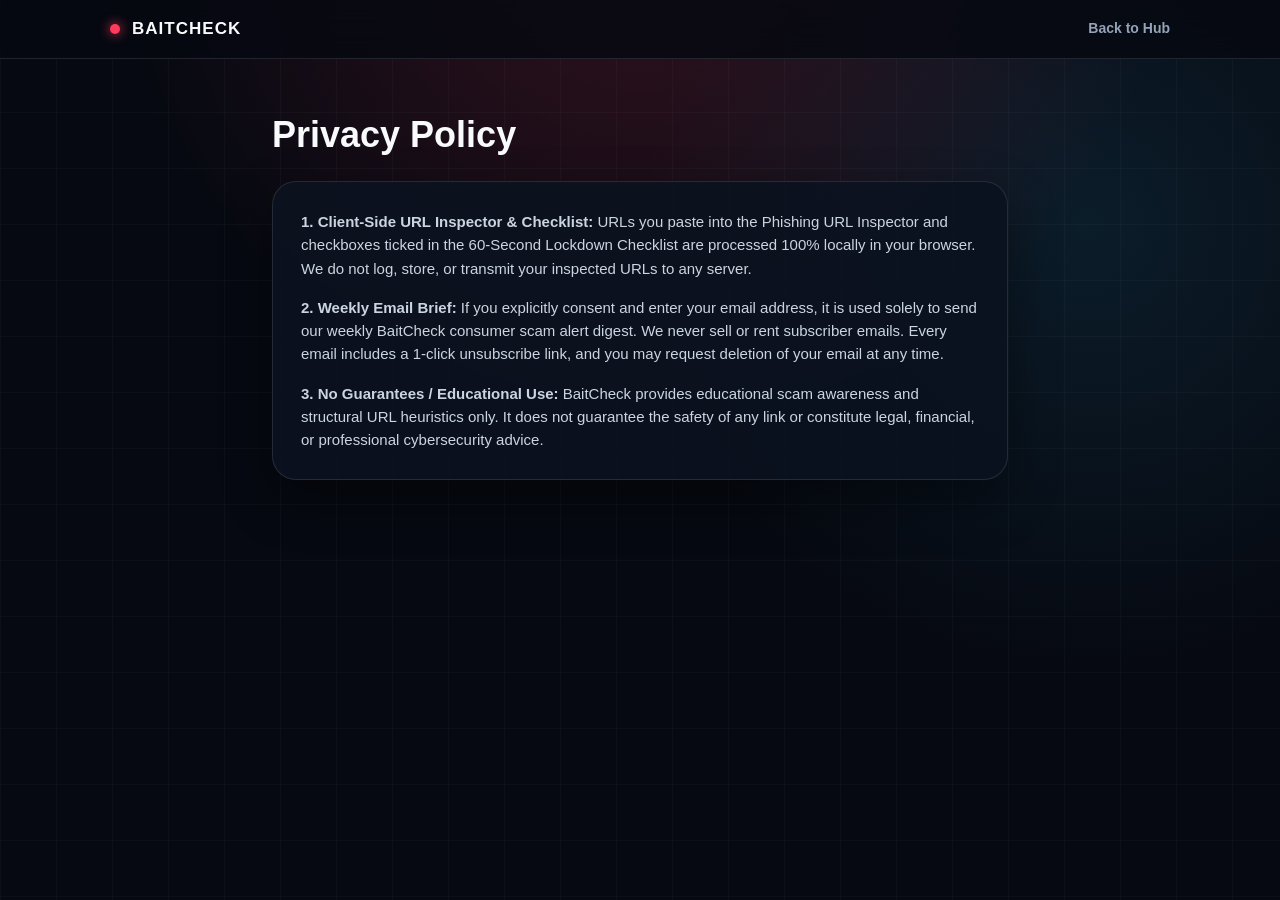
==== privacy.html @ c1490279 "deploy: initial BaitCheck static hub" ====
<!doctype html>
<html lang="en">
  <head>
    <meta charset="UTF-8" />
    <meta name="viewport" content="width=device-width, initial-scale=1.0" />
    <title>Privacy Policy | BaitCheck</title>
    <link rel="stylesheet" href="./styles.css" />
  </head>
  <body>
    <header class="nav">
      <div class="container nav-inner">
        <a href="./index.html" class="brand">
          <span class="rec-dot"></span>
          <span>BAITCHECK</span>
        </a>
        <nav class="nav-links">
          <a href="./index.html">Back to Hub</a>
        </nav>
      </div>
    </header>
    <main class="container" style="padding: 48px 22px 80px; max-width: 780px;">
      <h1 style="font-size: 36px; font-weight: 900; margin-bottom: 18px;">Privacy Policy</h1>
      <div class="panel" style="display: flex; flex-direction: column; gap: 16px; color: #cbd5e1; font-size: 15px;">
        <p><strong>1. Client-Side URL Inspector &amp; Checklist:</strong> URLs you paste into the Phishing URL Inspector and checkboxes ticked in the 60-Second Lockdown Checklist are processed 100% locally in your browser. We do not log, store, or transmit your inspected URLs to any server.</p>
        <p><strong>2. Weekly Email Brief:</strong> If you explicitly consent and enter your email address, it is used solely to send our weekly BaitCheck consumer scam alert digest. We never sell or rent subscriber emails. Every email includes a 1-click unsubscribe link, and you may request deletion of your email at any time.</p>
        <p><strong>3. No Guarantees / Educational Use:</strong> BaitCheck provides educational scam awareness and structural URL heuristics only. It does not guarantee the safety of any link or constitute legal, financial, or professional cybersecurity advice.</p>
      </div>
    </main>
  </body>
</html>
---- styles.css ----
:root {
  --bg: #060911;
  --surface: #0c1220;
  --surface-2: #11192c;
  --border: rgba(148, 163, 184, 0.18);
  --text: #f8fafc;
  --muted: #94a3b8;
  --danger: #ff3b5c;
  --danger-bg: rgba(255, 59, 92, 0.14);
  --cyan: #38bdf8;
  --cyan-bg: rgba(56, 189, 248, 0.14);
  --emerald: #10b981;
  --emerald-bg: rgba(16, 185, 129, 0.14);
  --amber: #fbbf24;
  --amber-bg: rgba(251, 191, 36, 0.14);
}

* {
  box-sizing: border-box;
  margin: 0;
  padding: 0;
}

html {
  scroll-behavior: smooth;
}

body {
  font-family: Inter, -apple-system, BlinkMacSystemFont, 'Segoe UI', Roboto, sans-serif;
  background-color: var(--bg);
  color: var(--text);
  line-height: 1.55;
  min-height: 100vh;
  background-image:
    radial-gradient(circle at 50% -10%, rgba(255, 59, 92, 0.18), transparent 45%),
    radial-gradient(circle at 85% 25%, rgba(56, 189, 248, 0.11), transparent 35%),
    linear-gradient(to right, rgba(148, 163, 184, 0.045) 1px, transparent 1px),
    linear-gradient(to bottom, rgba(148, 163, 184, 0.045) 1px, transparent 1px);
  background-size: 100% 100%, 100% 100%, 56px 56px, 56px 56px;
}

.container {
  max-width: 1060px;
  margin: 0 auto;
  padding: 0 22px;
}

/* Header */
.nav {
  position: sticky;
  top: 0;
  z-index: 30;
  backdrop-filter: blur(14px);
  background: rgba(6, 9, 17, 0.84);
  border-bottom: 1px solid var(--border);
}

.nav-inner {
  display: flex;
  align-items: center;
  justify-content: space-between;
  padding: 16px 0;
  gap: 16px;
}

.brand {
  display: flex;
  align-items: center;
  gap: 12px;
  font-weight: 900;
  font-size: 17px;
  letter-spacing: 0.06em;
  text-transform: uppercase;
  text-decoration: none;
  color: var(--text);
}

.rec-dot {
  width: 10px;
  height: 10px;
  border-radius: 50%;
  background: var(--danger);
  box-shadow: 0 0 12px var(--danger);
}

.nav-links {
  display: flex;
  gap: 20px;
  align-items: center;
  flex-wrap: wrap;
}

.nav-links a {
  color: var(--muted);
  text-decoration: none;
  font-size: 14px;
  font-weight: 600;
  transition: color 0.15s ease;
}

.nav-links a:hover {
  color: var(--text);
}

/* Hero */
.hero {
  padding: 64px 0 42px;
  text-align: center;
}

.pill {
  display: inline-flex;
  align-items: center;
  gap: 8px;
  padding: 7px 16px;
  border-radius: 999px;
  font-size: 12px;
  font-weight: 800;
  letter-spacing: 0.11em;
  text-transform: uppercase;
  border: 1px solid rgba(255, 59, 92, 0.5);
  background: var(--danger-bg);
  color: #ff7c92;
  margin-bottom: 20px;
}

.hero h1 {
  font-size: clamp(32px, 5vw, 54px);
  font-weight: 900;
  line-height: 1.08;
  letter-spacing: -0.03em;
  max-width: 820px;
  margin: 0 auto 18px;
}

.hero h1 span {
  color: var(--danger);
}

.hero p {
  font-size: 18px;
  color: var(--muted);
  max-width: 670px;
  margin: 0 auto 28px;
}

.hero-actions {
  display: flex;
  justify-content: center;
  gap: 14px;
  flex-wrap: wrap;
}

.btn {
  display: inline-flex;
  align-items: center;
  justify-content: center;
  gap: 8px;
  padding: 13px 22px;
  border-radius: 14px;
  font-size: 15px;
  font-weight: 700;
  text-decoration: none;
  border: 1px solid transparent;
  cursor: pointer;
  transition: transform 0.12s ease, opacity 0.15s ease, border-color 0.15s ease;
}

.btn:hover {
  transform: translateY(-1px);
}

.btn-primary {
  background: linear-gradient(90deg, #059669 0%, #0284c7 100%);
  color: #fff;
  box-shadow: 0 10px 28px rgba(16, 185, 129, 0.25);
}

.btn-secondary {
  background: var(--surface);
  color: var(--text);
  border-color: var(--border);
}

.btn-secondary:hover {
  border-color: rgba(56, 189, 248, 0.55);
}

/* Sections */
.section {
  padding: 36px 0;
}

.section-header {
  display: flex;
  align-items: flex-end;
  justify-content: space-between;
  gap: 16px;
  margin-bottom: 22px;
  flex-wrap: wrap;
}

.section-kicker {
  color: var(--cyan);
  font-size: 12px;
  font-weight: 800;
  letter-spacing: 0.12em;
  text-transform: uppercase;
  margin-bottom: 6px;
}

.section h2 {
  font-size: 28px;
  font-weight: 900;
  letter-spacing: -0.02em;
}

.section-sub {
  color: var(--muted);
  font-size: 15px;
  margin-top: 6px;
}

.panel {
  background: rgba(12, 18, 32, 0.9);
  border: 1px solid var(--border);
  border-radius: 24px;
  padding: 28px;
  box-shadow: 0 20px 50px rgba(0, 0, 0, 0.4);
}

/* URL Inspector */
.url-form {
  display: flex;
  gap: 12px;
  flex-wrap: wrap;
}

.url-input {
  flex: 1;
  min-width: 240px;
  background: #060911;
  color: var(--text);
  border: 1px solid rgba(148, 163, 184, 0.28);
  border-radius: 14px;
  padding: 14px 18px;
  font-size: 15px;
  font-family: ui-monospace, SFMono-Regular, Menlo, monospace;
}

.url-input:focus {
  outline: none;
  border-color: var(--cyan);
}

.sample-row {
  display: flex;
  gap: 10px;
  flex-wrap: wrap;
  margin-top: 14px;
  align-items: center;
}

.sample-label {
  font-size: 13px;
  color: var(--muted);
  font-weight: 600;
}

.chip {
  background: rgba(30, 41, 59, 0.75);
  color: #cbd5e1;
  border: 1px solid var(--border);
  border-radius: 999px;
  padding: 6px 13px;
  font-size: 12px;
  font-weight: 700;
  cursor: pointer;
}

.chip:hover {
  border-color: var(--cyan);
  color: #fff;
}

.url-result {
  margin-top: 22px;
  border-radius: 18px;
  padding: 20px;
  border: 1px solid var(--border);
  background: #080d19;
  display: none;
}

.url-result.visible {
  display: block;
}

.verdict-row {
  display: flex;
  align-items: center;
  justify-content: space-between;
  gap: 12px;
  flex-wrap: wrap;
  margin-bottom: 16px;
}

.verdict-badge {
  display: inline-flex;
  align-items: center;
  gap: 8px;
  padding: 6px 14px;
  border-radius: 999px;
  font-size: 13px;
  font-weight: 800;
  letter-spacing: 0.08em;
}

.verdict-high {
  background: var(--danger-bg);
  color: #ff7c92;
  border: 1px solid rgba(255, 59, 92, 0.55);
}

.verdict-medium {
  background: var(--amber-bg);
  color: #fcd34d;
  border: 1px solid rgba(251, 191, 36, 0.55);
}

.verdict-low {
  background: var(--emerald-bg);
  color: #6ee7b7;
  border: 1px solid rgba(16, 185, 129, 0.55);
}

.domain-grid {
  display: grid;
  grid-template-columns: repeat(auto-fit, minmax(210px, 1fr));
  gap: 12px;
  margin-bottom: 16px;
}

.domain-box {
  background: rgba(15, 23, 42, 0.85);
  border: 1px solid var(--border);
  border-radius: 14px;
  padding: 12px 14px;
}

.domain-box small {
  display: block;
  font-size: 11px;
  color: var(--muted);
  text-transform: uppercase;
  letter-spacing: 0.08em;
  margin-bottom: 4px;
}

.domain-box code {
  font-family: ui-monospace, SFMono-Regular, Menlo, monospace;
  font-size: 14px;
  color: var(--text);
  word-break: break-all;
}

.flags-list {
  list-style: none;
  display: flex;
  flex-direction: column;
  gap: 8px;
}

.flags-list li {
  font-size: 14px;
  color: #e2e8f0;
  padding: 10px 14px;
  border-radius: 12px;
  background: rgba(30, 41, 59, 0.55);
}

/* Checklist */
.progress-bar-wrap {
  display: flex;
  align-items: center;
  gap: 14px;
  min-width: 240px;
}

.progress-track {
  flex: 1;
  min-width: 140px;
  height: 10px;
  background: rgba(148, 163, 184, 0.16);
  border-radius: 999px;
  overflow: hidden;
}

.progress-fill {
  height: 100%;
  width: 0%;
  background: linear-gradient(90deg, #10b981 0%, #38bdf8 100%);
  transition: width 0.25s ease;
}

.progress-pct {
  font-weight: 800;
  font-size: 14px;
  color: #6ee7b7;
  min-width: 44px;
  text-align: right;
}

.tabs {
  display: flex;
  gap: 10px;
  flex-wrap: wrap;
  margin-bottom: 18px;
}

.tab-btn {
  background: rgba(15, 23, 42, 0.8);
  color: var(--muted);
  border: 1px solid var(--border);
  border-radius: 999px;
  padding: 8px 16px;
  font-size: 13px;
  font-weight: 700;
  cursor: pointer;
}

.tab-btn.active {
  background: var(--cyan-bg);
  color: #7dd3fc;
  border-color: rgba(56, 189, 248, 0.55);
}

.checklist {
  display: flex;
  flex-direction: column;
  gap: 10px;
}

.check-item {
  display: flex;
  align-items: flex-start;
  gap: 14px;
  padding: 14px 16px;
  border-radius: 16px;
  background: rgba(15, 23, 42, 0.65);
  border: 1px solid var(--border);
  cursor: pointer;
  transition: border-color 0.15s ease, background 0.15s ease;
}

.check-item:hover {
  border-color: rgba(56, 189, 248, 0.45);
}

.check-item.checked {
  border-color: rgba(16, 185, 129, 0.45);
  background: rgba(16, 185, 129, 0.08);
}

.check-item input {
  width: 20px;
  height: 20px;
  margin-top: 2px;
  accent-color: var(--emerald);
  cursor: pointer;
}

.check-title {
  font-weight: 700;
  font-size: 15px;
  color: var(--text);
}

.check-item.checked .check-title {
  text-decoration: line-through;
  color: #94a3b8;
}

.check-desc {
  font-size: 13px;
  color: var(--muted);
  margin-top: 3px;
}

/* Affiliate Cards */
.disclosure {
  font-size: 13px;
  color: var(--muted);
  background: rgba(15, 23, 42, 0.72);
  border: 1px solid var(--border);
  border-radius: 12px;
  padding: 10px 14px;
  margin-bottom: 18px;
}

.cards-grid {
  display: grid;
  grid-template-columns: repeat(auto-fit, minmax(290px, 1fr));
  gap: 18px;
}

#affiliate-cards {
  grid-template-columns: repeat(2, minmax(0, 1fr));
}

@media (max-width: 720px) {
  #affiliate-cards {
    grid-template-columns: 1fr;
  }
}

.tool-card {
  background: rgba(12, 18, 32, 0.92);
  border: 1px solid var(--border);
  border-radius: 22px;
  padding: 24px;
  display: flex;
  flex-direction: column;
  justify-content: space-between;
  gap: 16px;
}

.tool-badge {
  display: inline-block;
  font-size: 11px;
  font-weight: 800;
  letter-spacing: 0.1em;
  padding: 5px 11px;
  border-radius: 999px;
  margin-bottom: 10px;
}

.accent-danger .tool-badge { background: var(--danger-bg); color: #ff7c92; }
.accent-cyan .tool-badge { background: var(--cyan-bg); color: #7dd3fc; }
.accent-emerald .tool-badge { background: var(--emerald-bg); color: #6ee7b7; }
.accent-amber .tool-badge { background: var(--amber-bg); color: #fcd34d; }

.tool-card h3 {
  font-size: 19px;
  font-weight: 800;
  margin-bottom: 8px;
}

.tool-card p {
  color: var(--muted);
  font-size: 14px;
}

.partner-note {
  font-size: 12px;
  color: #64748b;
  margin-top: 10px;
}

/* Case Files */
.case-card {
  background: rgba(12, 18, 32, 0.9);
  border: 1px solid var(--border);
  border-radius: 20px;
  padding: 22px;
  display: flex;
  flex-direction: column;
  gap: 12px;
}

.case-meta {
  display: flex;
  justify-content: space-between;
  font-size: 12px;
  font-weight: 800;
  letter-spacing: 0.08em;
  color: #ff7c92;
}

.case-card h3 {
  font-size: 18px;
  font-weight: 800;
}

.case-bullets {
  list-style: none;
  display: flex;
  flex-direction: column;
  gap: 6px;
}

.case-bullets li {
  font-size: 13px;
  color: #cbd5e1;
}

/* Newsletter */
.newsletter-box {
  background: linear-gradient(135deg, rgba(16, 185, 129, 0.12), rgba(56, 189, 248, 0.12));
  border: 1px solid rgba(56, 189, 248, 0.35);
  border-radius: 24px;
  padding: 32px;
  display: flex;
  align-items: center;
  justify-content: space-between;
  gap: 24px;
  flex-wrap: wrap;
}

.newsletter-form {
  display: flex;
  gap: 10px;
  flex-wrap: wrap;
  flex: 1;
  min-width: 260px;
  max-width: 460px;
}

.newsletter-form input {
  flex: 1;
  min-width: 190px;
  background: #060911;
  color: var(--text);
  border: 1px solid var(--border);
  border-radius: 12px;
  padding: 13px 16px;
  font-size: 14px;
}

.newsletter-msg {
  width: 100%;
  font-size: 13px;
  color: #6ee7b7;
  margin-top: 6px;
}

.footer {
  padding: 40px 0 60px;
  text-align: center;
  color: #64748b;
  font-size: 13px;
  border-top: 1px solid var(--border);
  margin-top: 32px;
}

@media print {
  body {
    background: #fff !important;
    color: #111 !important;
  }
  .nav, #inspector, #tools, #newsletter, .hero-actions, .tabs, .no-print {
    display: none !important;
  }
  .panel, .check-item, .case-card {
    background: #fff !important;
    color: #111 !important;
    border: 1px solid #ccc !important;
    box-shadow: none !important;
  }
  .check-title, .check-desc, .section h2 {
    color: #111 !important;
  }
}
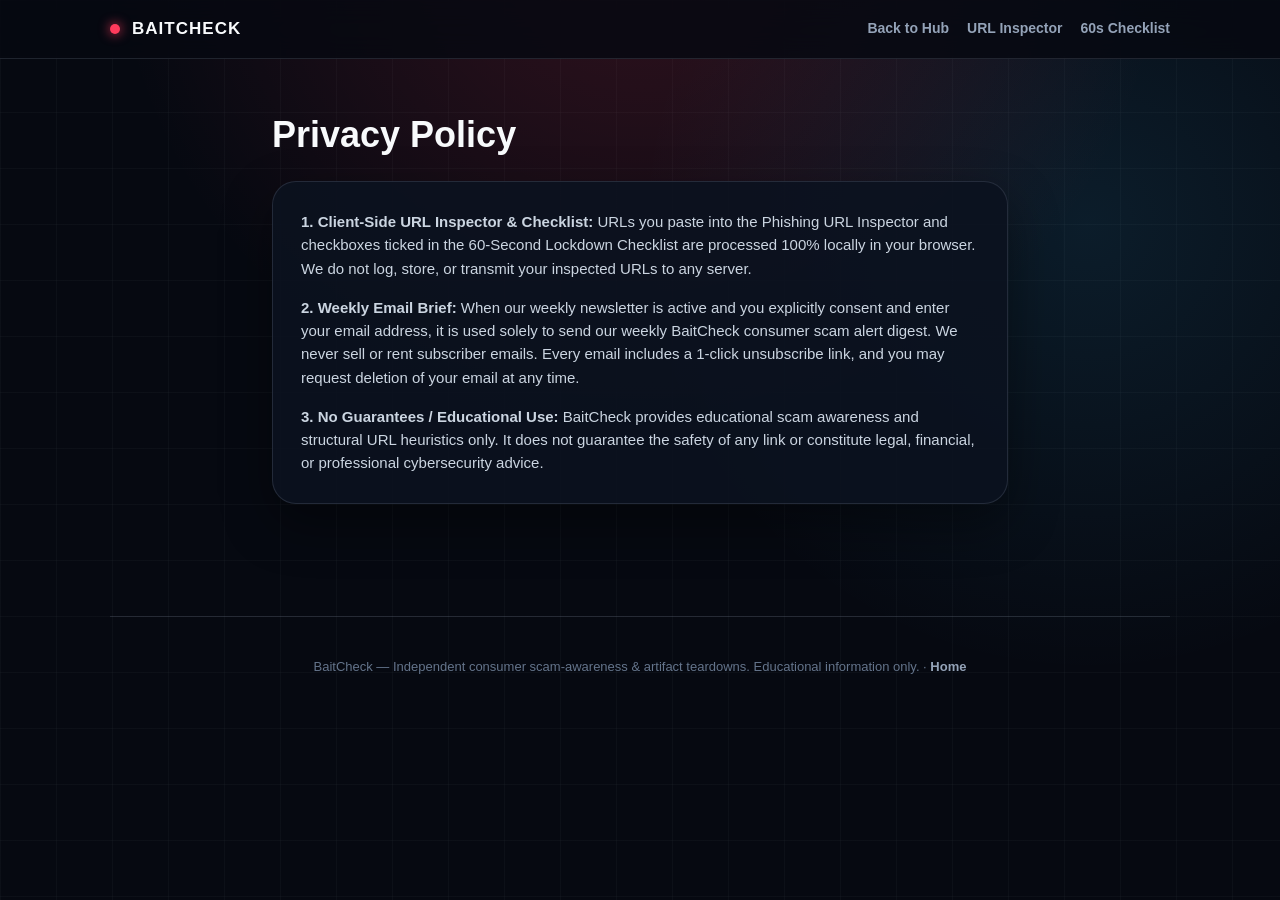
==== commit f81612a6: "deploy: update BaitCheck hub (2026-11-19T20:38Z)" ====
--- a/privacy.html
+++ b/privacy.html
@@ -4,6 +4,8 @@
     <meta charset="UTF-8" />
     <meta name="viewport" content="width=device-width, initial-scale=1.0" />
     <title>Privacy Policy | BaitCheck</title>
+    <meta name="description" content="BaitCheck Privacy Policy — 100% local client-side URL inspection, zero URL logging, and transparent email handling." />
+    <link rel="icon" type="image/svg+xml" href="./favicon.svg" />
     <link rel="stylesheet" href="./styles.css" />
   </head>
   <body>
@@ -15,6 +17,8 @@
         </a>
         <nav class="nav-links">
           <a href="./index.html">Back to Hub</a>
+          <a href="./index.html#inspector">URL Inspector</a>
+          <a href="./index.html#checklist">60s Checklist</a>
         </nav>
       </div>
     </header>
@@ -22,9 +26,12 @@
       <h1 style="font-size: 36px; font-weight: 900; margin-bottom: 18px;">Privacy Policy</h1>
       <div class="panel" style="display: flex; flex-direction: column; gap: 16px; color: #cbd5e1; font-size: 15px;">
         <p><strong>1. Client-Side URL Inspector &amp; Checklist:</strong> URLs you paste into the Phishing URL Inspector and checkboxes ticked in the 60-Second Lockdown Checklist are processed 100% locally in your browser. We do not log, store, or transmit your inspected URLs to any server.</p>
-        <p><strong>2. Weekly Email Brief:</strong> If you explicitly consent and enter your email address, it is used solely to send our weekly BaitCheck consumer scam alert digest. We never sell or rent subscriber emails. Every email includes a 1-click unsubscribe link, and you may request deletion of your email at any time.</p>
+        <p><strong>2. Weekly Email Brief:</strong> When our weekly newsletter is active and you explicitly consent and enter your email address, it is used solely to send our weekly BaitCheck consumer scam alert digest. We never sell or rent subscriber emails. Every email includes a 1-click unsubscribe link, and you may request deletion of your email at any time.</p>
         <p><strong>3. No Guarantees / Educational Use:</strong> BaitCheck provides educational scam awareness and structural URL heuristics only. It does not guarantee the safety of any link or constitute legal, financial, or professional cybersecurity advice.</p>
       </div>
     </main>
+    <footer class="footer container">
+      <p>BaitCheck — Independent consumer scam-awareness &amp; artifact teardowns. Educational information only. · <a href="./index.html" class="footer-link">Home</a></p>
+    </footer>
   </body>
 </html>
--- a/styles.css
+++ b/styles.css
@@ -85,9 +85,16 @@
 
 .nav-links {
   display: flex;
-  gap: 20px;
-  align-items: center;
-  flex-wrap: wrap;
+  gap: 18px;
+  align-items: center;
+  flex-wrap: nowrap;
+  overflow-x: auto;
+  scrollbar-width: none;
+  -webkit-overflow-scrolling: touch;
+}
+
+.nav-links::-webkit-scrollbar {
+  display: none;
 }
 
 .nav-links a {
@@ -95,11 +102,60 @@
   text-decoration: none;
   font-size: 14px;
   font-weight: 600;
+  white-space: nowrap;
   transition: color 0.15s ease;
 }
 
 .nav-links a:hover {
   color: var(--text);
+}
+
+.hero-emblem {
+  display: inline-flex;
+  align-items: center;
+  justify-content: center;
+  margin-bottom: 14px;
+  filter: drop-shadow(0 8px 24px rgba(56, 189, 248, 0.28));
+}
+
+.footer-link {
+  color: #94a3b8;
+  text-decoration: none;
+  font-weight: 600;
+}
+
+.footer-link:hover {
+  color: var(--cyan);
+}
+
+.quiz-option-btn {
+  text-align: left;
+  width: 100%;
+  background: rgba(12, 18, 32, 0.92);
+  border: 2px solid var(--border);
+  border-radius: 20px;
+  padding: 20px 22px;
+  color: var(--text);
+  cursor: pointer;
+  display: flex;
+  flex-direction: column;
+  gap: 8px;
+  transition: border-color 0.15s ease, transform 0.12s ease, background 0.15s ease;
+}
+
+.quiz-option-btn:hover {
+  border-color: rgba(56, 189, 248, 0.6);
+  transform: translateY(-1px);
+}
+
+.quiz-option-btn.quiz-scam {
+  border-color: rgba(255, 59, 92, 0.85);
+  background: rgba(42, 12, 22, 0.9);
+}
+
+.quiz-option-btn.quiz-legit {
+  border-color: rgba(16, 185, 129, 0.75);
+  background: rgba(10, 26, 22, 0.86);
 }
 
 /* Hero */
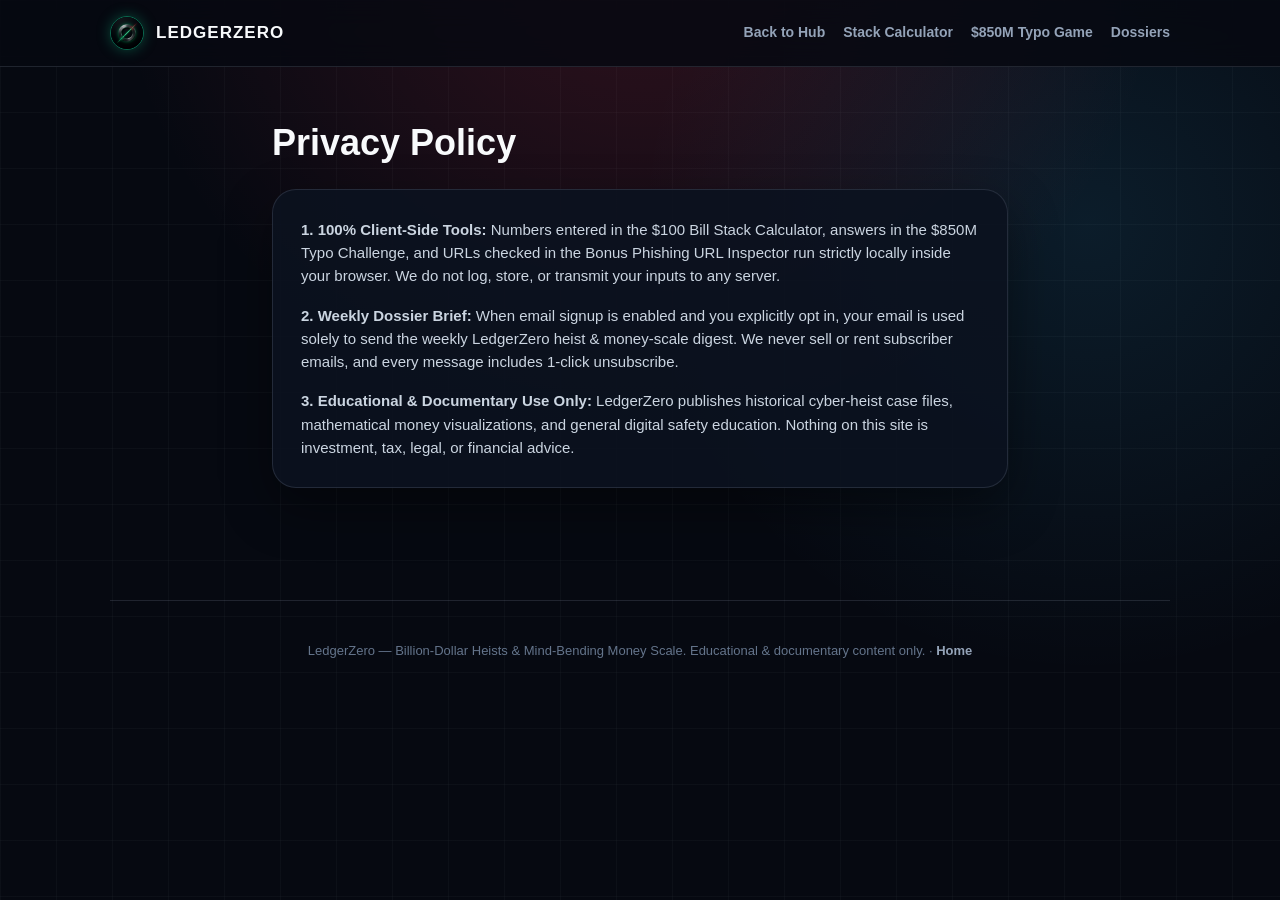
==== commit 4fb5331b: "deploy: update BaitCheck hub (2026-11-20T11:12Z)" ====
--- a/privacy.html
+++ b/privacy.html
@@ -3,8 +3,8 @@
   <head>
     <meta charset="UTF-8" />
     <meta name="viewport" content="width=device-width, initial-scale=1.0" />
-    <title>Privacy Policy | BaitCheck</title>
-    <meta name="description" content="BaitCheck Privacy Policy — 100% local client-side URL inspection, zero URL logging, and transparent email handling." />
+    <title>Privacy Policy | LedgerZero</title>
+    <meta name="description" content="LedgerZero Privacy Policy — 100% client-side calculators, mini-games, URL inspection, zero tracking logs, and transparent email handling." />
     <link rel="icon" type="image/svg+xml" href="./favicon.svg" />
     <link rel="stylesheet" href="./styles.css" />
   </head>
@@ -12,26 +12,27 @@
     <header class="nav">
       <div class="container nav-inner">
         <a href="./index.html" class="brand">
-          <span class="rec-dot"></span>
-          <span>BAITCHECK</span>
+          <img src="./avatar.png" alt="LedgerZero" class="brand-logo" />
+          <span>LEDGERZERO</span>
         </a>
         <nav class="nav-links">
           <a href="./index.html">Back to Hub</a>
-          <a href="./index.html#inspector">URL Inspector</a>
-          <a href="./index.html#checklist">60s Checklist</a>
+          <a href="./index.html#calculator">Stack Calculator</a>
+          <a href="./index.html#typo-game">$850M Typo Game</a>
+          <a href="./index.html#dossiers">Dossiers</a>
         </nav>
       </div>
     </header>
     <main class="container" style="padding: 48px 22px 80px; max-width: 780px;">
       <h1 style="font-size: 36px; font-weight: 900; margin-bottom: 18px;">Privacy Policy</h1>
       <div class="panel" style="display: flex; flex-direction: column; gap: 16px; color: #cbd5e1; font-size: 15px;">
-        <p><strong>1. Client-Side URL Inspector &amp; Checklist:</strong> URLs you paste into the Phishing URL Inspector and checkboxes ticked in the 60-Second Lockdown Checklist are processed 100% locally in your browser. We do not log, store, or transmit your inspected URLs to any server.</p>
-        <p><strong>2. Weekly Email Brief:</strong> When our weekly newsletter is active and you explicitly consent and enter your email address, it is used solely to send our weekly BaitCheck consumer scam alert digest. We never sell or rent subscriber emails. Every email includes a 1-click unsubscribe link, and you may request deletion of your email at any time.</p>
-        <p><strong>3. No Guarantees / Educational Use:</strong> BaitCheck provides educational scam awareness and structural URL heuristics only. It does not guarantee the safety of any link or constitute legal, financial, or professional cybersecurity advice.</p>
+        <p><strong>1. 100% Client-Side Tools:</strong> Numbers entered in the $100 Bill Stack Calculator, answers in the $850M Typo Challenge, and URLs checked in the Bonus Phishing URL Inspector run strictly locally inside your browser. We do not log, store, or transmit your inputs to any server.</p>
+        <p><strong>2. Weekly Dossier Brief:</strong> When email signup is enabled and you explicitly opt in, your email is used solely to send the weekly LedgerZero heist &amp; money-scale digest. We never sell or rent subscriber emails, and every message includes 1-click unsubscribe.</p>
+        <p><strong>3. Educational &amp; Documentary Use Only:</strong> LedgerZero publishes historical cyber-heist case files, mathematical money visualizations, and general digital safety education. Nothing on this site is investment, tax, legal, or financial advice.</p>
       </div>
     </main>
     <footer class="footer container">
-      <p>BaitCheck — Independent consumer scam-awareness &amp; artifact teardowns. Educational information only. · <a href="./index.html" class="footer-link">Home</a></p>
+      <p>LedgerZero — Billion-Dollar Heists &amp; Mind-Bending Money Scale. Educational &amp; documentary content only. · <a href="./index.html" class="footer-link">Home</a></p>
     </footer>
   </body>
 </html>
--- a/styles.css
+++ b/styles.css
@@ -697,6 +697,235 @@
   font-size: 13px;
   border-top: 1px solid var(--border);
   margin-top: 32px;
+}
+
+.brand-logo {
+  width: 34px;
+  height: 34px;
+  border-radius: 50%;
+  object-fit: cover;
+  border: 1.5px solid rgba(16, 185, 129, 0.55);
+  box-shadow: 0 0 14px rgba(16, 185, 129, 0.35);
+}
+
+.hero-avatar {
+  width: 82px;
+  height: 82px;
+  border-radius: 50%;
+  object-fit: cover;
+  border: 2px solid rgba(16, 185, 129, 0.65);
+  box-shadow: 0 10px 34px rgba(16, 185, 129, 0.3), 0 0 28px rgba(255, 59, 92, 0.2);
+}
+
+.pill-lz {
+  border-color: rgba(16, 185, 129, 0.5);
+  background: var(--emerald-bg);
+  color: #6ee7b7;
+}
+
+.calc-output {
+  margin-top: 22px;
+  display: flex;
+  flex-direction: column;
+  gap: 18px;
+}
+
+.calc-stats-grid {
+  display: grid;
+  grid-template-columns: repeat(auto-fit, minmax(230px, 1fr));
+  gap: 14px;
+}
+
+.calc-stat-card {
+  background: #070b15;
+  border: 1px solid var(--border);
+  border-radius: 18px;
+  padding: 18px 20px;
+}
+
+.calc-stat-card small {
+  display: block;
+  font-size: 11px;
+  font-weight: 800;
+  letter-spacing: 0.1em;
+  color: var(--muted);
+  margin-bottom: 6px;
+}
+
+.calc-big-val {
+  font-size: 26px;
+  font-weight: 900;
+  color: #6ee7b7;
+  font-family: ui-monospace, SFMono-Regular, Menlo, monospace;
+  line-height: 1.15;
+}
+
+.calc-sub-val {
+  font-size: 13px;
+  color: #cbd5e1;
+  margin-top: 6px;
+}
+
+.scale-ladder {
+  background: #070b15;
+  border: 1px solid var(--border);
+  border-radius: 18px;
+  padding: 18px 20px;
+}
+
+.scale-ladder-header {
+  display: flex;
+  justify-content: space-between;
+  align-items: center;
+  gap: 12px;
+  flex-wrap: wrap;
+  font-size: 12px;
+  font-weight: 800;
+  letter-spacing: 0.1em;
+  color: var(--muted);
+  margin-bottom: 12px;
+}
+
+.scale-tier-pill {
+  background: rgba(56, 189, 248, 0.16);
+  border: 1px solid rgba(56, 189, 248, 0.5);
+  color: #7dd3fc;
+  padding: 4px 12px;
+  border-radius: 999px;
+  font-size: 11px;
+}
+
+.scale-track {
+  width: 100%;
+  height: 14px;
+  background: rgba(148, 163, 184, 0.14);
+  border-radius: 999px;
+  overflow: hidden;
+  margin-bottom: 10px;
+}
+
+.scale-bar-fill {
+  height: 100%;
+  width: 50%;
+  border-radius: 999px;
+  background: linear-gradient(90deg, #10b981 0%, #38bdf8 55%, #facc15 100%);
+  box-shadow: 0 0 18px rgba(16, 185, 129, 0.5);
+  transition: width 0.35s ease;
+}
+
+.scale-milestones {
+  display: flex;
+  justify-content: space-between;
+  gap: 6px;
+  font-size: 11px;
+  color: #94a3b8;
+  font-weight: 700;
+  flex-wrap: wrap;
+}
+
+.game-top-bar {
+  display: flex;
+  justify-content: space-between;
+  align-items: center;
+  gap: 12px;
+  margin-bottom: 16px;
+  flex-wrap: wrap;
+}
+
+.game-badge {
+  background: var(--danger-bg);
+  border: 1px solid rgba(255, 59, 92, 0.5);
+  color: #ff7c92;
+  font-size: 12px;
+  font-weight: 900;
+  letter-spacing: 0.08em;
+  padding: 6px 14px;
+  border-radius: 999px;
+}
+
+.game-timer {
+  font-family: ui-monospace, SFMono-Regular, Menlo, monospace;
+  font-size: 20px;
+  font-weight: 900;
+  color: #facc15;
+  background: rgba(250, 204, 21, 0.12);
+  border: 1px solid rgba(250, 204, 21, 0.45);
+  border-radius: 12px;
+  padding: 5px 14px;
+}
+
+.wire-card {
+  background: #060911;
+  border: 2px solid rgba(148, 163, 184, 0.24);
+  border-radius: 18px;
+  padding: 20px 22px;
+  margin-bottom: 18px;
+  display: flex;
+  flex-direction: column;
+  gap: 14px;
+}
+
+.wire-row {
+  display: flex;
+  justify-content: space-between;
+  align-items: center;
+  gap: 14px;
+  flex-wrap: wrap;
+}
+
+.wire-card small {
+  display: block;
+  font-size: 11px;
+  color: var(--muted);
+  font-weight: 800;
+  letter-spacing: 0.1em;
+  margin-bottom: 4px;
+}
+
+.wire-val {
+  font-size: 16px;
+  font-weight: 800;
+  color: var(--text);
+}
+
+.wire-amt {
+  font-size: 24px;
+  font-weight: 900;
+  color: #facc15;
+  font-family: ui-monospace, SFMono-Regular, Menlo, monospace;
+}
+
+.wire-beneficiary-box {
+  background: rgba(15, 23, 42, 0.85);
+  border: 1px solid rgba(56, 189, 248, 0.35);
+  border-radius: 14px;
+  padding: 14px 16px;
+}
+
+.wire-beneficiary-box code {
+  font-family: ui-monospace, SFMono-Regular, Menlo, monospace;
+  font-size: clamp(16px, 2.6vw, 22px);
+  font-weight: 900;
+  color: #f8fafc;
+  letter-spacing: 0.04em;
+  word-break: break-word;
+}
+
+.wire-meta {
+  font-size: 13px;
+  color: var(--muted);
+}
+
+.game-actions {
+  display: flex;
+  gap: 12px;
+  flex-wrap: wrap;
+}
+
+.btn-danger-solid {
+  background: linear-gradient(90deg, #e11d48 0%, #ff3b5c 100%);
+  color: #fff;
+  box-shadow: 0 10px 28px rgba(255, 59, 92, 0.28);
 }
 
 @media print {
